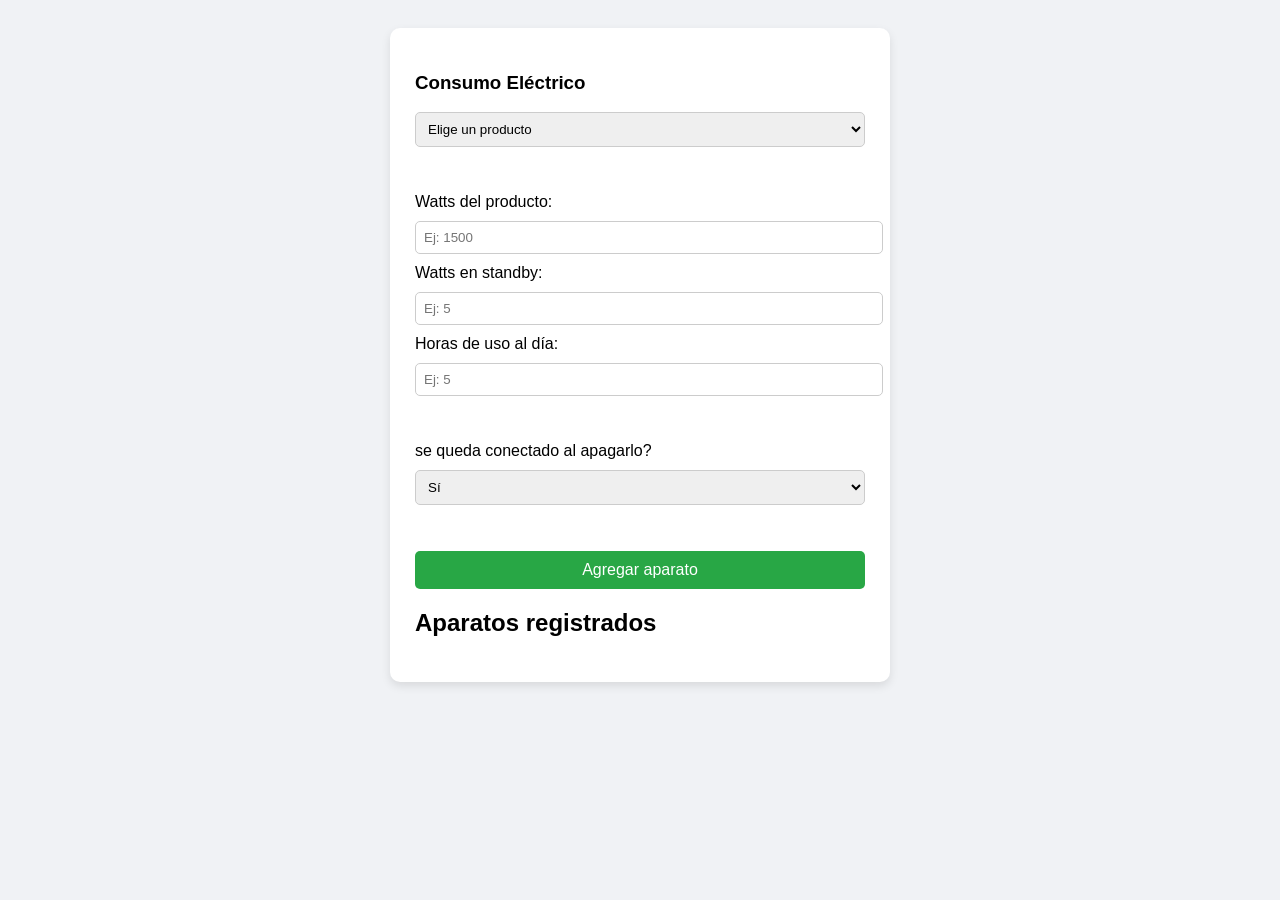
==== index.htm @ b3f0e736 "Archivos guardados" ====
<!DOCTYPE html>
<html lang="es">

<head>
    <meta charset="UTF-8">
    <title> Programación I</title>
    <link rel="stylesheet" href="stayli.css">
</head>

<body>
<div class="contenedor">
    <h3> Consumo Eléctrico</h3>
    <select id="opcionProducto" onchange="actualizarDatos()">
        <option value=""> Elige un producto </option>
        <option value="refrigeradora">Refrigeradora (350W)</option>
        <option value="televisor">Televisor (100W)</option>
        <option value="laptop">Laptop (50W)</option>
        <option value= "lavadora">lavadora (2000W)</option>
        <option value="microondas">Microondas (1200W)</option>
        <option value="otro">ingrese otro producto</option>
    </select>
    <br><br>

    <div id="otroProducto" style="display:none;">
        <label>Nombre del producto:</label>
        <input type="text" id="nombreProducto" placeholder="Ej: Aspiradora">
        <br><br>
    </div>

    <label>Watts del producto:</label>
    <input type="number" id="watts" placeholder="Ej: 1500">

    <label>Watts en standby:</label>
    <input type="number" id="standby" placeholder="Ej: 5">

    <label>Horas de uso al día:</label>
    <input type="number" id="horasUso" placeholder="Ej: 5">
    <br><br>
    <label> se queda conectado al apagarlo?</label>
    <select id="estaConectado">
        <option value="si">Sí</option>
        <option value="no">No</option>
    </select>
    <br><br>
    <button onclick="agregarProducto()">Agregar aparato</button>
    <h2>Aparatos registrados</h2>
    <div id="resultadoDetalle"></div>
    <div id="resultadoTotal"></div>
    </div>
    <script src="consumo.js"></script>
</body>

</html>
---- stayli.css ----
body {
    font-family: Arial, sans-serif;
    background-color: #f0f2f5;
    display: flex;
    justify-content: center;
    padding: 20px;
}

.contenedor {
    background: white;
    padding: 25px;
    border-radius: 10px;
    box-shadow: 0px 4px 10px rgba(0,0,0,0.1);
    width: 100%;
    max-width: 450px;
}

input, select {
    width: 100%;
    padding: 8px;
    margin: 10px 0;
    border: 1px solid #ccc;
    border-radius: 5px;
    display: block;
}

button {
    width: 100%;
    background-color: #28a745;
    color: white;
    border: none;
    padding: 10px;
    border-radius: 5px;
    cursor: pointer;
    font-size: 16px;
}

button:hover {
    background-color: #218838;
}
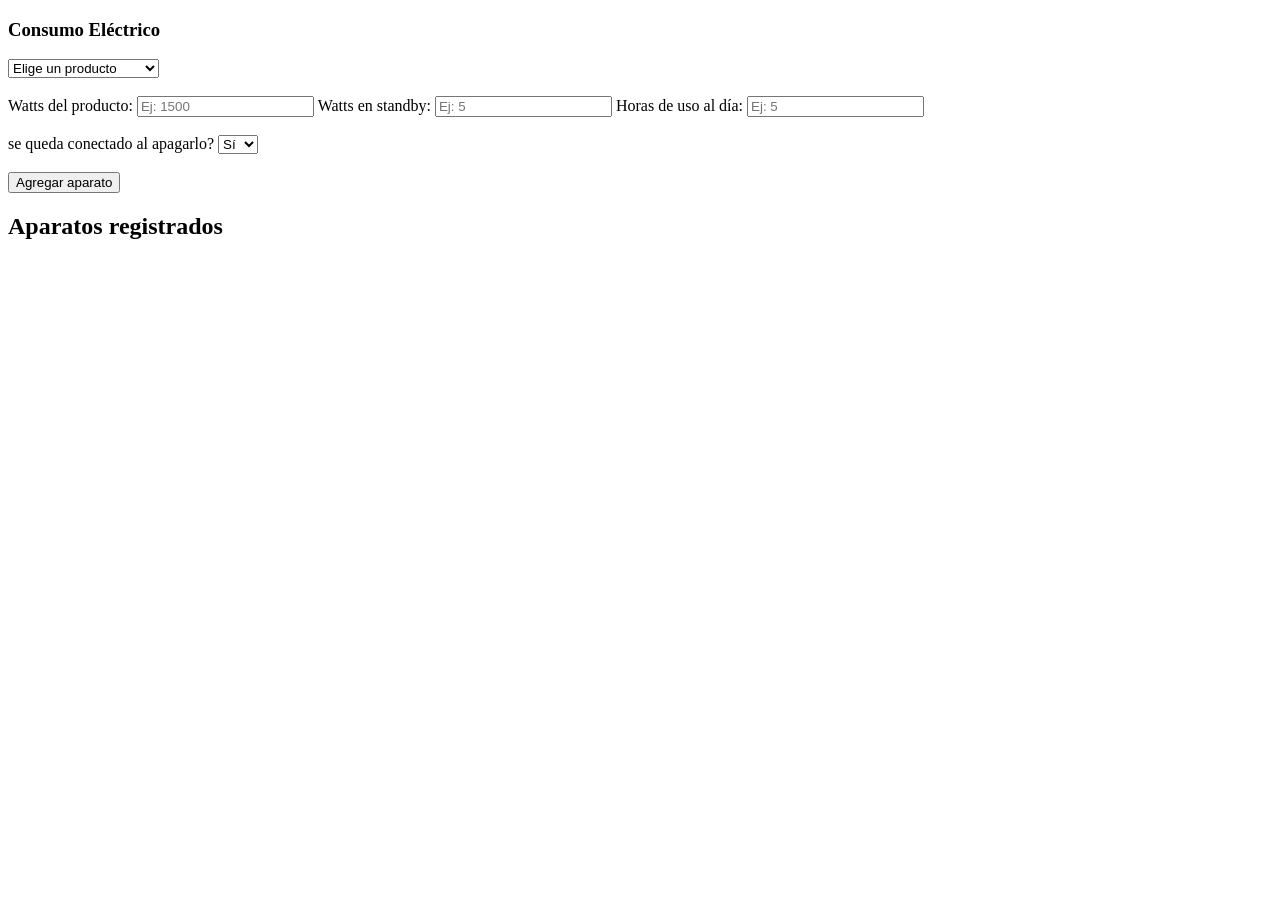
==== commit 2906d56f: "Remove unused div container from index.htm Removed unnecessary div container from the body." ====
--- a/index.htm
+++ b/index.htm
@@ -4,11 +4,9 @@
 <head>
     <meta charset="UTF-8">
     <title> Programación I</title>
-    <link rel="stylesheet" href="stayli.css">
 </head>
 
 <body>
-<div class="contenedor">
     <h3> Consumo Eléctrico</h3>
     <select id="opcionProducto" onchange="actualizarDatos()">
         <option value=""> Elige un producto </option>
@@ -46,8 +44,7 @@
     <h2>Aparatos registrados</h2>
     <div id="resultadoDetalle"></div>
     <div id="resultadoTotal"></div>
-    </div>
     <script src="consumo.js"></script>
 </body>
 
-</html>+</html>
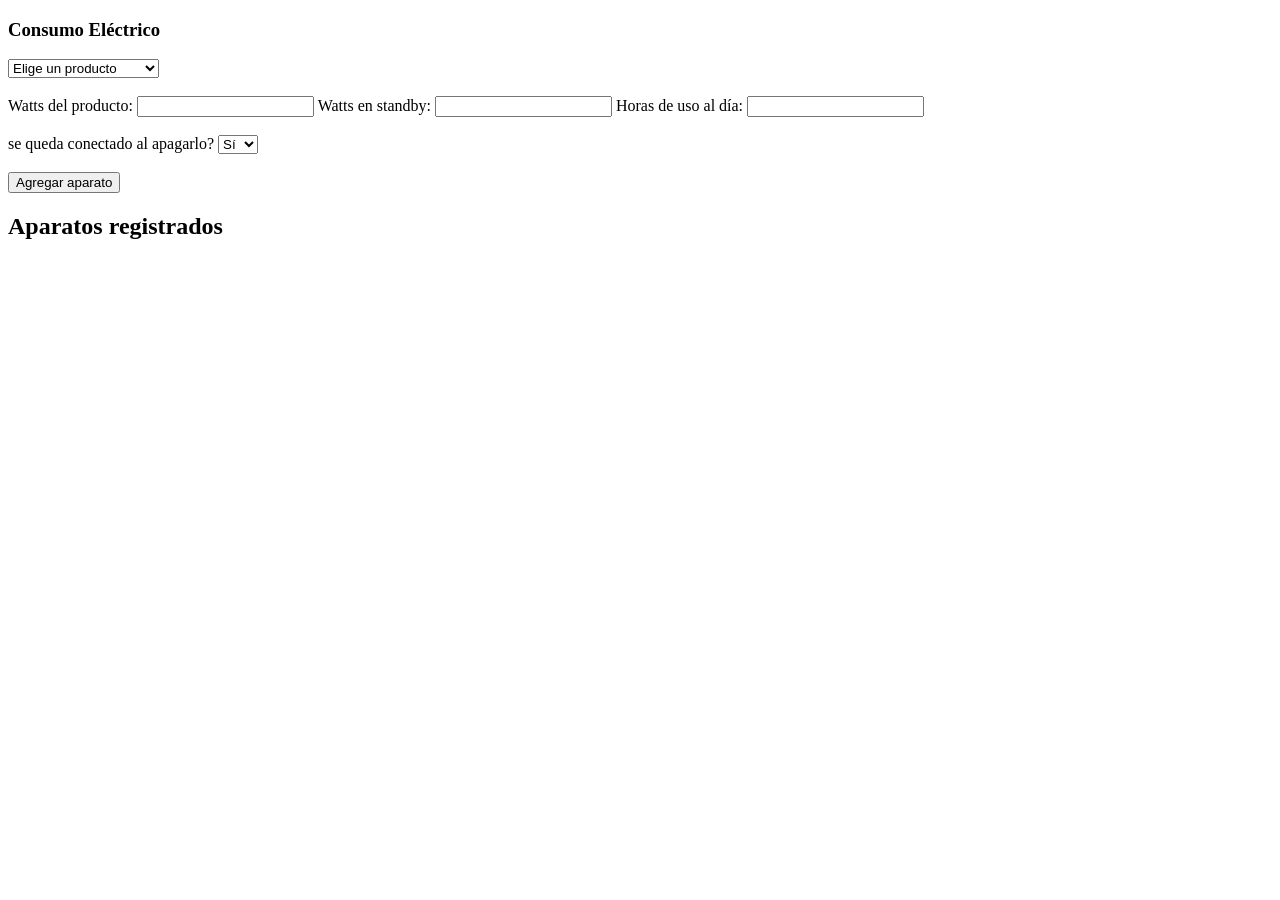
==== commit aa9c9974: "Remove placeholder text from input fields Removed placeholder text from input fields for watts, stan" ====
--- a/index.htm
+++ b/index.htm
@@ -26,13 +26,13 @@
     </div>
 
     <label>Watts del producto:</label>
-    <input type="number" id="watts" placeholder="Ej: 1500">
+    <input type="number" id="watts" placeholder=>
 
     <label>Watts en standby:</label>
-    <input type="number" id="standby" placeholder="Ej: 5">
+    <input type="number" id="standby" placeholder=>
 
     <label>Horas de uso al día:</label>
-    <input type="number" id="horasUso" placeholder="Ej: 5">
+    <input type="number" id="horasUso" placeholder=>
     <br><br>
     <label> se queda conectado al apagarlo?</label>
     <select id="estaConectado">
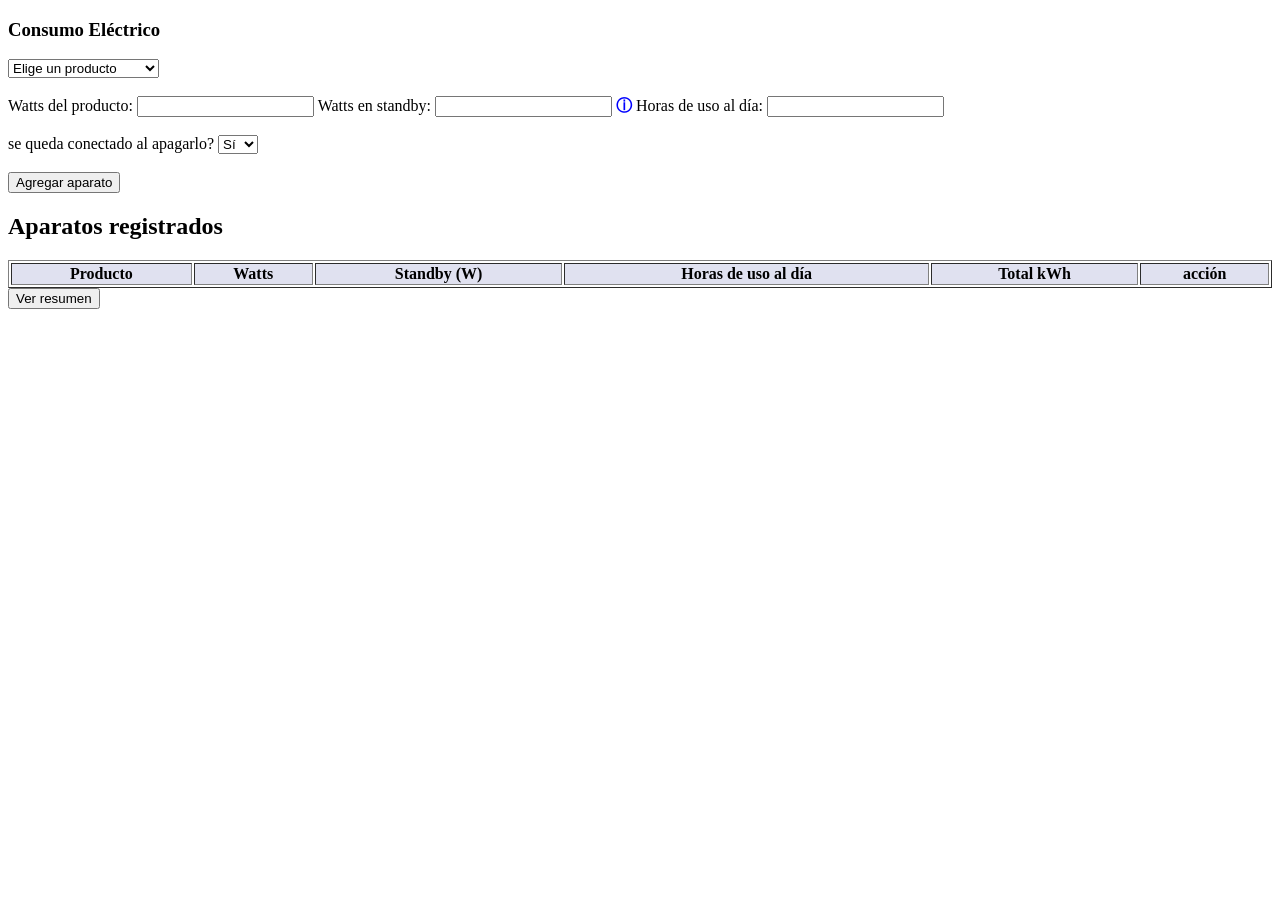
==== commit 1e030c0e: "cambiosssss" ====
--- a/index.htm
+++ b/index.htm
@@ -27,9 +27,10 @@
 
     <label>Watts del producto:</label>
     <input type="number" id="watts" placeholder=>
-
+<!-- Alerta en la parte del Standby con explicación de que es el consumo en standby -->
     <label>Watts en standby:</label>
     <input type="number" id="standby" placeholder=>
+    <span style="cursor: help; color: blue; font-weight:bold;" title="El Standby es el consumo de energía que tiene un dispositivo cuando está apagado pero sigue conectado a la corriente eléctrica.">ⓘ</span>
 
     <label>Horas de uso al día:</label>
     <input type="number" id="horasUso" placeholder=>
@@ -42,9 +43,38 @@
     <br><br>
     <button onclick="agregarProducto()">Agregar aparato</button>
     <h2>Aparatos registrados</h2>
-    <div id="resultadoDetalle"></div>
-    <div id="resultadoTotal"></div>
+<!-- Agregue para mostrar los datos en tabla-->
+    <table border="1" style="width:100%"; border-collapse: collapse; text-align: center;>
+        <thead>
+            <tr style="background-color: #e0e1f0;">
+                <th>Producto</th>
+                <th>Watts</th>
+                <th>Standby (W)</th>
+                <th>Horas de uso al día</th>
+                <th>Total kWh</th>
+                <th>acción</th>
+            </tr>
+        </thead>
+        <tbody id="tablaPrincipal">
+        </tbody>
+    </table>
+   <button onclick="mostrarResumen()">Ver resumen</button>
+
+<div id="cajaResumen" style="display:none; margin-top: 20px; border: 1px solid #ccc; padding: 10px;">
+    <div class="caja">
+        <span id="cajaTotal"></span>
+        <h3>Resumen Total</h3>
+        <span id="cajaMayorConsumo"></span>
+    </div>
+    
+        <div id="listaStandby"></div>
+         <br>
+    <div id="cajaFantasma"></div> </div>
+
+</div>
+     <div id="resultadoTotal"></div> 
     <script src="consumo.js"></script>
+
+
 </body>
-
-</html>
+</html>
